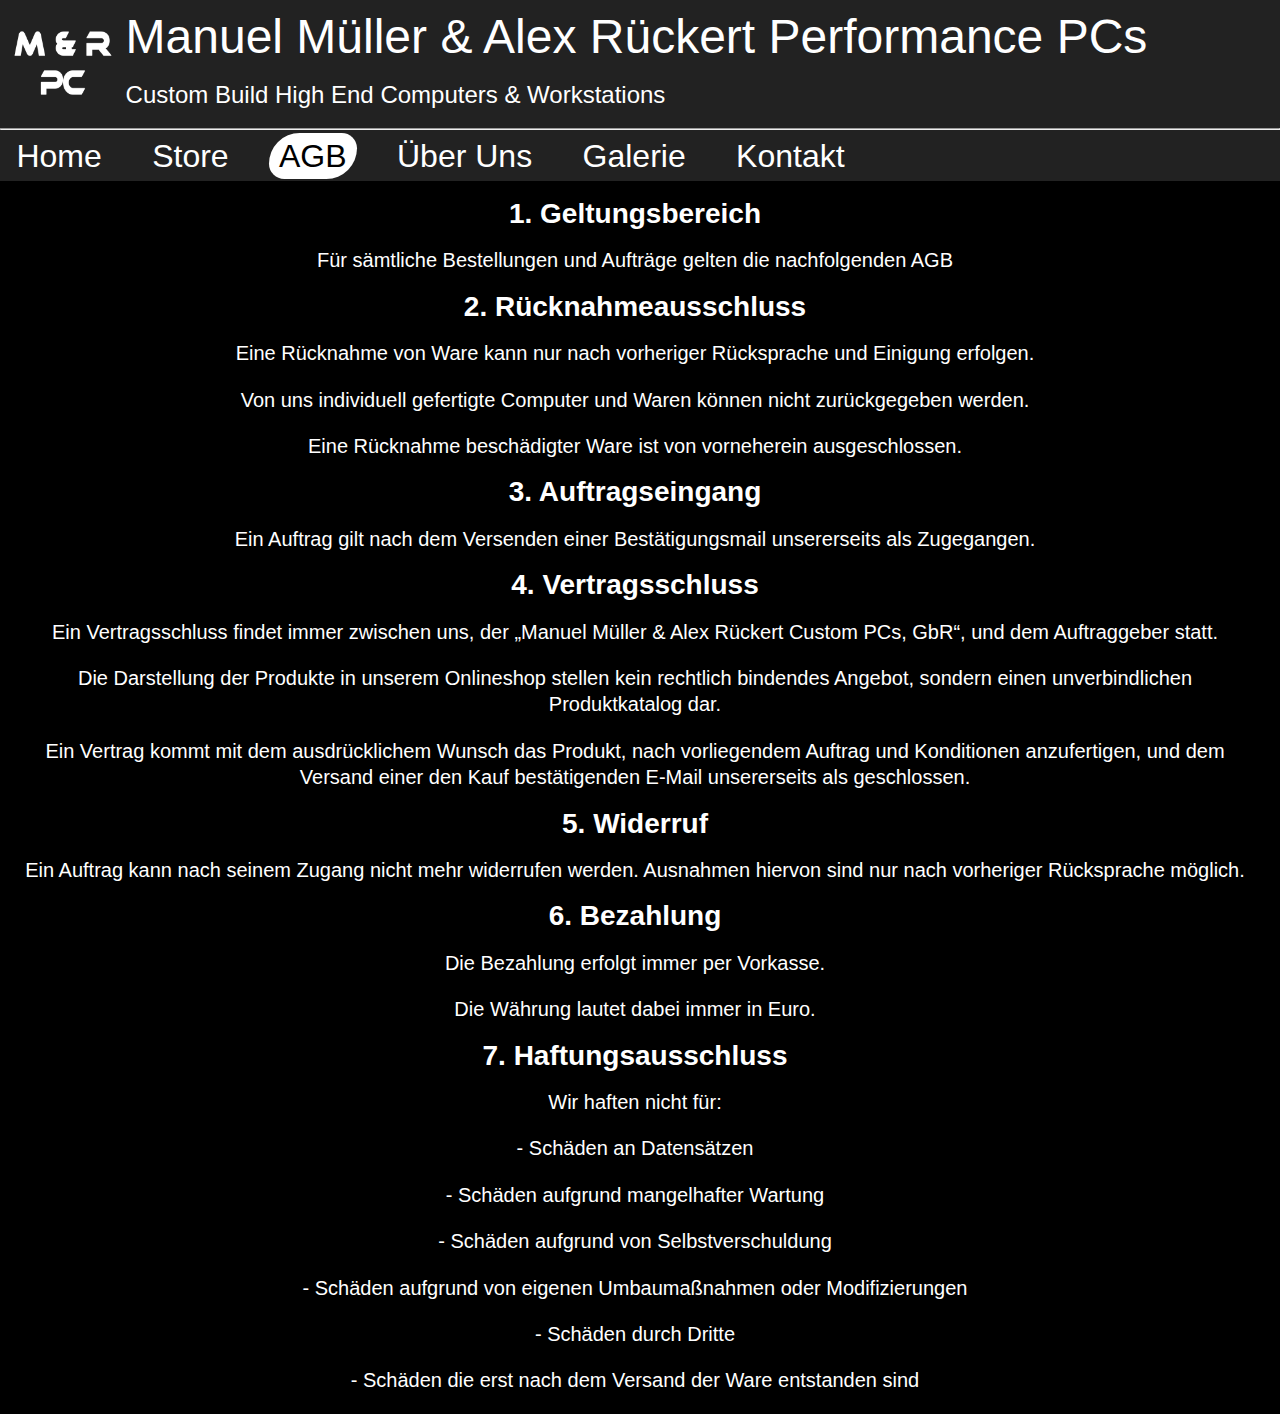
==== AGB.html @ c12ad868 "neue Seiten" ====
<html>

<!-- STARTSEITE -->
	
	<head>
		<link rel="canonical" href="http://www.mrpcs.de/index.html" />
		<title>MR PCs</title>
		<meta name="description" content="Wir bauen PCs nach Wunsch!">
		<meta name="keywords" content="Custom PC, Wasserkühlung, Computer, Gaming, PC, Performance, 
		MR, Design, preiswert, günstig, Leistung, Workstation">
		<meta http-equiv="language" content="de" />
		<meta http-equiv="Content-Type" content="text/html; charset=UTF-8">
		<meta name="author" content="Manuel Müller, Alex Rückert">
		<link rel="shortcut icon" type="image/x-icon" href="Bilder/M&R Logo.png" />
		<link rel="stylesheet" type="text/css" href="Style/Style.css"/>
	
	</head>
	
	<body>
		<div class="header">
			<div>
			<img class="bildlinks" src="Bilder/M&R white.png" alt="M&R Logo">
			<!-- h1 Überschrift 1 -->
				<div style="margin-left: 8%;">
				<h1 style="padding-top: 2%; white-space: nowrap;">Manuel Müller & Alex Rückert Performance PCs</h1>
				<!-- h2 Überschrift 2 -->
				<h2 style="white-space: nowrap;">Custom Build High End Computers & Workstations</h2>
				</div>
				<hr/>
			</div>
		<!-- Menüleiste -->
			<div class="menueleiste">
			<a href="index.html" class="class2">Home</a>
			<a href="Store.html" class="class2">Store</a>
			<a href="AGB.html" class="class1">AGB</a>
			<a href="UeberUns.html" class="class2">Über Uns</a>
			<a href="Galerie.html" class="class2">Galerie</a>
			<a href="Kontakt.html" class="class2">Kontakt</a>
			</div>
		</div>
		
		<div class="mittig">
		<p class="fett">1. Geltungsbereich</p>
		<p>Für sämtliche Bestellungen und Aufträge gelten die nachfolgenden AGB</p>
		<p class="fett">2. Rücknahmeausschluss</p>
		<p>Eine Rücknahme von Ware kann nur nach vorheriger Rücksprache und Einigung erfolgen.</p>
		<p>Von uns individuell gefertigte Computer und Waren können nicht zurückgegeben werden.</p>
		<p>Eine Rücknahme beschädigter Ware ist von vorneherein ausgeschlossen.</p>
		<p class="fett">3. Auftragseingang</p>
		<p>Ein Auftrag gilt nach dem Versenden einer Bestätigungsmail unsererseits als Zugegangen.</p>
		<p class="fett">4. Vertragsschluss</p>
		<p>Ein Vertragsschluss findet immer zwischen uns, der „Manuel Müller & Alex Rückert Custom PCs, GbR“, und dem Auftraggeber statt.</p>
		<p>Die Darstellung der Produkte in unserem Onlineshop stellen kein rechtlich bindendes Angebot, sondern einen unverbindlichen Produktkatalog dar.</p>
		<p>Ein Vertrag kommt mit dem ausdrücklichem Wunsch das Produkt, nach vorliegendem Auftrag und Konditionen anzufertigen, und dem Versand einer den Kauf bestätigenden E-Mail unsererseits als geschlossen.</p>
		<p class="fett">5. Widerruf</p>
		<p>Ein Auftrag kann nach seinem Zugang nicht mehr widerrufen werden. Ausnahmen hiervon sind nur nach vorheriger Rücksprache möglich.</p>
		<p class="fett">6. Bezahlung</p>
		<p>Die Bezahlung erfolgt immer per Vorkasse.</p>
		<p>Die Währung lautet dabei immer in Euro.</p>
		<p class="fett">7. Haftungsausschluss</p>
		<p>Wir haften nicht für:</p>
		<p>- Schäden an Datensätzen</p>
		<p>- Schäden aufgrund mangelhafter Wartung</p>
		<p>- Schäden aufgrund von Selbstverschuldung</p>
		<p>- Schäden aufgrund von eigenen Umbaumaßnahmen oder Modifizierungen</p>
		<p>- Schäden durch Dritte</p>
		<p>- Schäden die erst nach dem Versand der Ware entstanden sind</p>
		</div>
	</body>



</html>
---- Style/Style.css ----
/* --- T E X T --- */

/* Überschrift 1 */	
h1 {
	color: white;
	font-family: "Usual", "HelveticaNeue", "Helvetica Neue", Helvetica, Arial, sans-serif;
	text-align: left;
	font-size: 48px;
	font-style: normal;
	font-variant: normal;
	font-weight: 500;
	line-height: 26.4px;
}
/* Überschrift 2 */
h2 {
    color: white;
	font-family: "Usual", "HelveticaNeue", "Helvetica Neue", Helvetica, Arial, sans-serif;
	text-align: left;
	font-size: 24px;
	font-style: normal;
	font-variant: normal;
	font-weight: 500;
	line-height: 26.4px;
}
/* Standarttext für auf die Seite */
p {
	text-align: center;
	margin-bottom: 20px;
	margin-top: 20px;
	margin-left: 10px;
	margin-right: 20px;
	color: white;
	font-family: "Usual", "HelveticaNeue", "Helvetica Neue", Helvetica, Arial, sans-serif;
	font-size: 20px;
	font-style: normal;
	font-variant: normal;
	font-weight: 500;
	line-height: 26.4px;
	
}
/* großere Version des Standarttextes */
p.fett {
	text-align: center;
	margin-bottom: 20px;
	margin-top: 20px;
	margin-left: 10px;
	margin-right: 20px;
	color: white;
	font-family: "Usual", "HelveticaNeue", "Helvetica Neue", Helvetica, Arial, sans-serif;
	font-size: 28px;
	font-style: normal;
	font-variant: normal;
	font-weight: bold;
	line-height: 26.4px;
}
/* linksbündiger Text */
p.left {
	text-align: left;
}
/* rechtsbündiger Text */
p.right {
	text-align: right;
}

/* Links zu anderen Seiten... */
a {
	text-decoration: none;
	margin-right: 20px;
    color: white;
	font-family: "Usual", "HelveticaNeue", "Helvetica Neue", Helvetica, Arial, sans-serif;
	font-size: 24px;
	font-style: normal;
	font-variant: normal;
	font-weight: 500;
	line-height: 26.4px;
}
/* der aktuell selektierte Reiter in der Navigationsleiste */
a.class1 {
	font-size: 32px;
	color: black;
	margin-left: 0.5%;
}
/* alle anderen Reiter in der Navigationsleiste */
a.class2 {
	font-size: 32px;
	color: white;
	margin-left: 0.5%;
}
/* Standartverhalten des Links */
a.class1:link {
	padding-top: 5px;
	padding-bottom: 5px;
	padding-left: 10px;
	padding-right: 10px;
	border-radius: 40px 20px;
	text-decoration: none;
	background-color: white;
}
/* Standartverhalten des Links */
a.class2:link {
	padding-top: 5px;
	padding-bottom: 5px;
	padding-left: 10px;
	padding-right: 10px;
	border-radius: 40px 20px;
	text-decoration: none;
	color: white;
}
/* wenn der Mauszeiger auf den Link kommt */
a.class1:hover {
	padding-top: 5px;
	padding-bottom: 5px;
	padding-left: 10px;
	padding-right: 10px;
	border-radius: 40px 20px;
	color: white;
	text-decoration: none;
	background-color: blue;
}
/* wenn der Mauszeiger auf den Link kommt */
a.class2:hover {
	padding-top: 5px;
	padding-bottom: 5px;
	padding-left: 10px;
	padding-right: 10px;
	border-radius: 40px 20px;
	text-decoration: none;
	background-color: blue;
}

/* --- A L L G E M E I N --- */

/* fasst die Navigationsleiste zusammen */
.header {
	background-color: #222222;
	width: 100%;
	padding-bottom: 0.35%;
}
/* Logo neben der Überschrift */
.bildlinks {
	width: 100px;
	height: 100px;
	float: left;
	padding-top: 1%;
	padding-left: 1%;
	padding-right: 1%;
}
/* der Körper der Seite */
body {
	width: 100%;
	margin: 0px;
	background-color: black;
}
/* beinhaltet die verschieden Navigations-Reiter in der Navigationsleiste */
.menueleiste {
	padding-top: 5px;
	padding-bottom: 5px;
}
/* setzt Sachen mittig */
.mittig {
	margin-left: auto;
	margin-right: auto;
}

/* --- I N D E X --- */

/* beinhaltet Bild mit Text daneben auf der Indexseite */
.btcontainer {
	width: 900px;
	height: 320px;
	padding: 10px;
	margin-left: auto;
	margin-right: auto;
}
/* Bild mit Text auf der rechten Seite */
.bildmittextRechts {
	float: left;
	border-radius: 5px;
	width: 450px;
	margin-right: 20px;
}
/* Bild mit Text auf der linken Seite */
.bildmittextLinks {
	float: right;
	border-radius: 5px;
	width: 450px;
	margin-left: 20px;
}

/* --- S T O R E --- */


/* Box für das PC-Bild und Text im Store */
.pcOffer {
	text-align: center;
	width: 250px;
	margin: 50px;
}
/* Überschrift zum PC-Bild im Store */
.pcTitel {
	margin: 0;
	padding-top: 0.5%;
}
/* das PC-Bild in der Übersicht im Store */
.pcBild {
	float: top;
	display: block;
	margin-left: auto;
	margin-right: auto;
	padding-top: 1%;
	padding-bottom: 2%;
	width: 200px;
	height: 200px;
}
/* Unterhalb des PC-Bilds im Store */
.pcText {
	margin: 0;
}
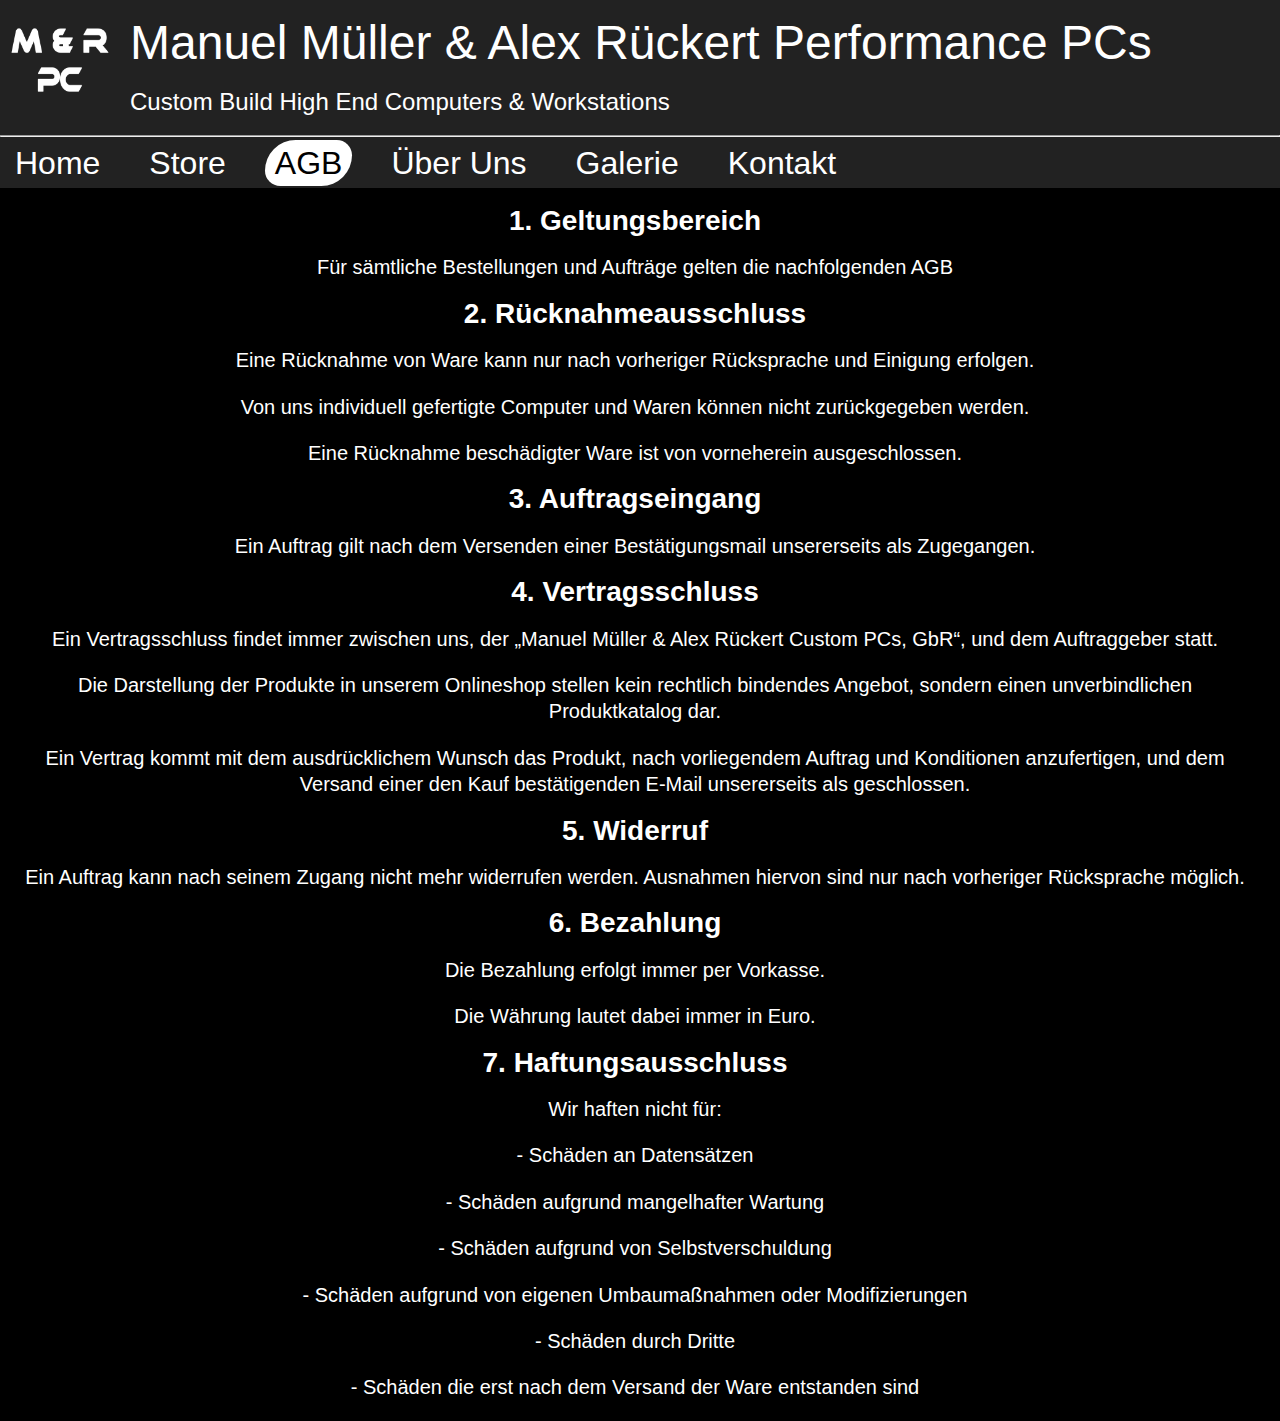
==== commit b4bf8e03: "more fixes" ====
--- a/AGB.html
+++ b/AGB.html
@@ -1,6 +1,6 @@
+<!DOCTYPE HTML PUBLIC "-//W3C//DTD HTML 4.01 Transitional//EN">
+
 <html>
-
-<!-- STARTSEITE -->
 	
 	<head>
 		<link rel="canonical" href="http://www.mrpcs.de/index.html" />
@@ -21,8 +21,8 @@
 			<div>
 			<img class="bildlinks" src="Bilder/M&R white.png" alt="M&R Logo">
 			<!-- h1 Überschrift 1 -->
-				<div style="margin-left: 8%;">
-				<h1 style="padding-top: 2%; white-space: nowrap;">Manuel Müller & Alex Rückert Performance PCs</h1>
+				<div style="padding-left: 130px;">
+				<h1 style="padding-top: 30px; white-space: nowrap;">Manuel Müller & Alex Rückert Performance PCs</h1>
 				<!-- h2 Überschrift 2 -->
 				<h2 style="white-space: nowrap;">Custom Build High End Computers & Workstations</h2>
 				</div>
--- a/Style/Style.css
+++ b/Style/Style.css
@@ -78,13 +78,13 @@
 a.class1 {
 	font-size: 32px;
 	color: black;
-	margin-left: 0.5%;
+	margin-left: 5px;
 }
 /* alle anderen Reiter in der Navigationsleiste */
 a.class2 {
 	font-size: 32px;
 	color: white;
-	margin-left: 0.5%;
+	margin-left: 5px;
 }
 /* Standartverhalten des Links */
 a.class1:link {
@@ -134,16 +134,17 @@
 .header {
 	background-color: #222222;
 	width: 100%;
-	padding-bottom: 0.35%;
+	padding-bottom: 5px;
 }
 /* Logo neben der Überschrift */
 .bildlinks {
 	width: 100px;
 	height: 100px;
 	float: left;
-	padding-top: 1%;
-	padding-left: 1%;
-	padding-right: 1%;
+	padding-top: 10px;
+	padding-left: 10px;
+	padding-right: 10px;
+	padding-bottom: 10px;
 }
 /* der Körper der Seite */
 body {
@@ -199,7 +200,7 @@
 /* Überschrift zum PC-Bild im Store */
 .pcTitel {
 	margin: 0;
-	padding-top: 0.5%;
+	padding-top: 5px;
 }
 /* das PC-Bild in der Übersicht im Store */
 .pcBild {
@@ -207,8 +208,8 @@
 	display: block;
 	margin-left: auto;
 	margin-right: auto;
-	padding-top: 1%;
-	padding-bottom: 2%;
+	padding-top: 10px;
+	padding-bottom: 20px;
 	width: 200px;
 	height: 200px;
 }
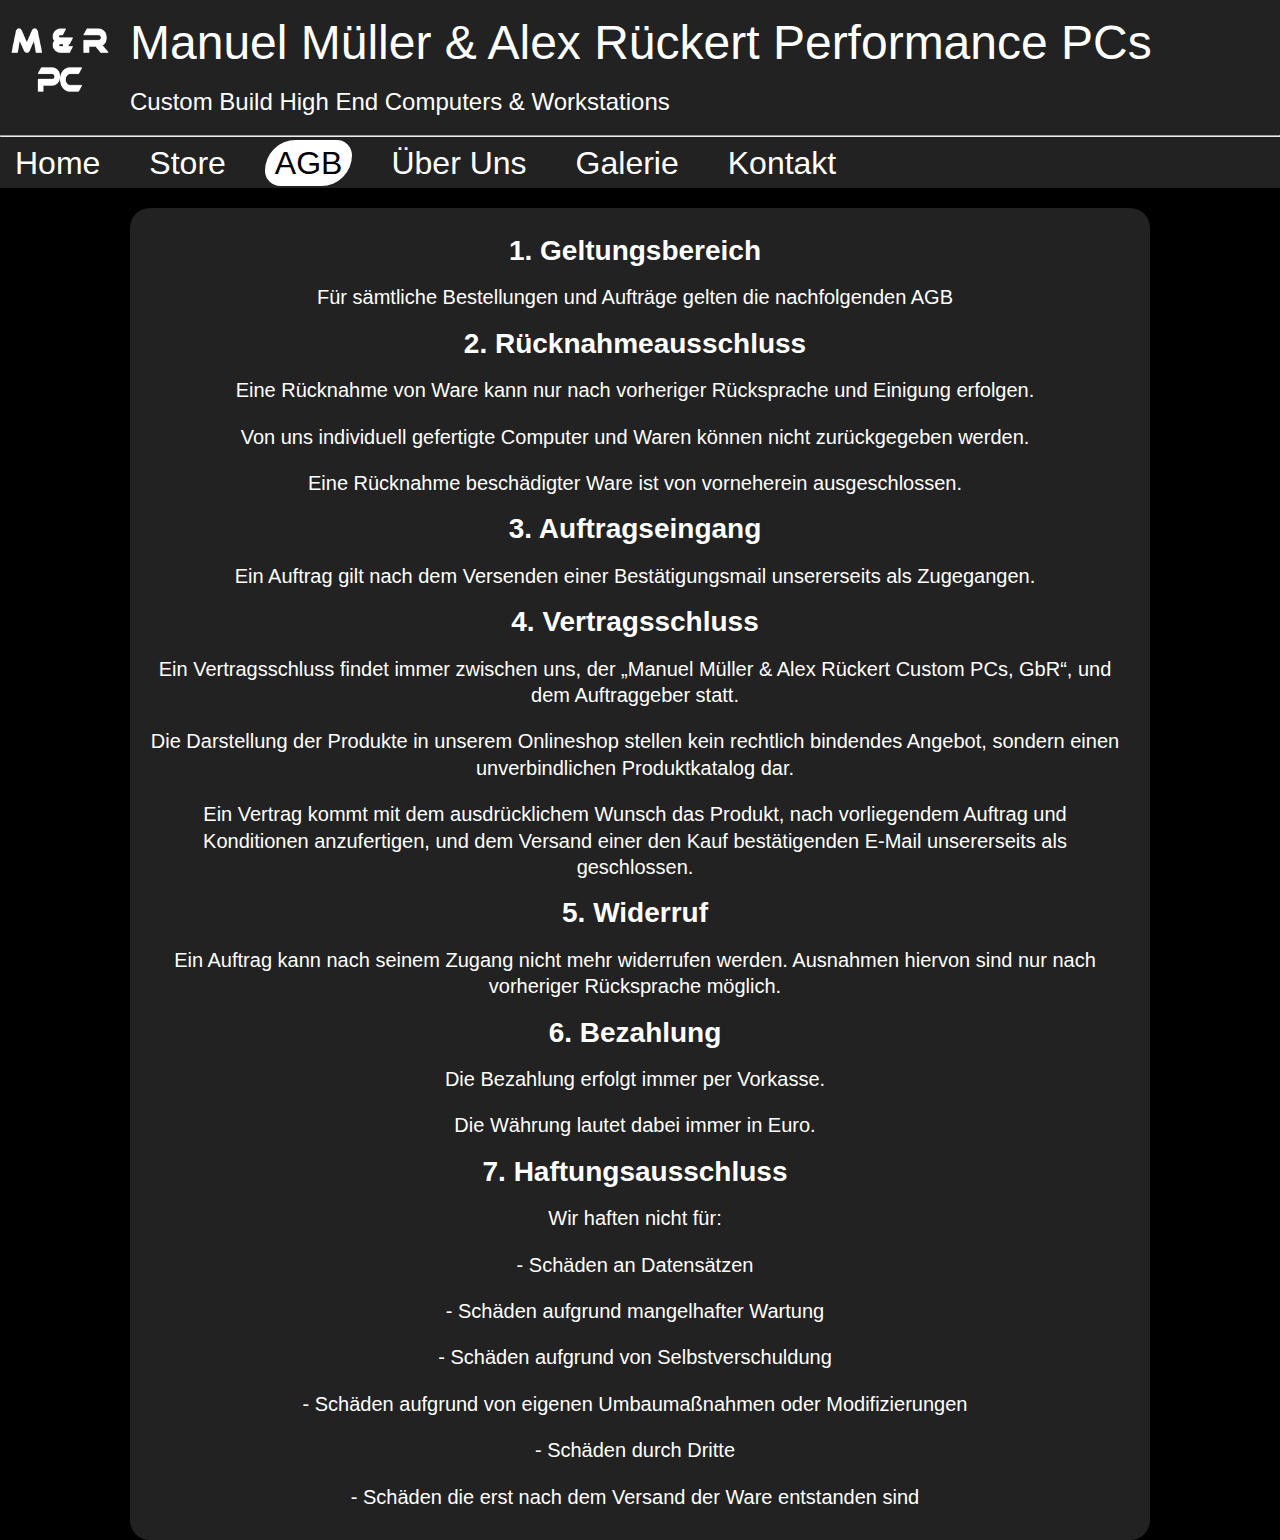
==== commit 41a11eb0: "agb umgestaltet" ====
--- a/AGB.html
+++ b/AGB.html
@@ -39,7 +39,8 @@
 			</div>
 		</div>
 		
-		<div class="mittig">
+		<div style="width: 1000px; margin-left: auto; margin-right: auto; 
+					background-color: #222222; padding: 10px; margin-top: 20px; border-radius: 20px;">
 		<p class="fett">1. Geltungsbereich</p>
 		<p>Für sämtliche Bestellungen und Aufträge gelten die nachfolgenden AGB</p>
 		<p class="fett">2. Rücknahmeausschluss</p>
--- a/Style/Style.css
+++ b/Style/Style.css
@@ -216,4 +216,7 @@
 /* Unterhalb des PC-Bilds im Store */
 .pcText {
 	margin: 0;
-}+}
+
+/* --- A G B --- */
+
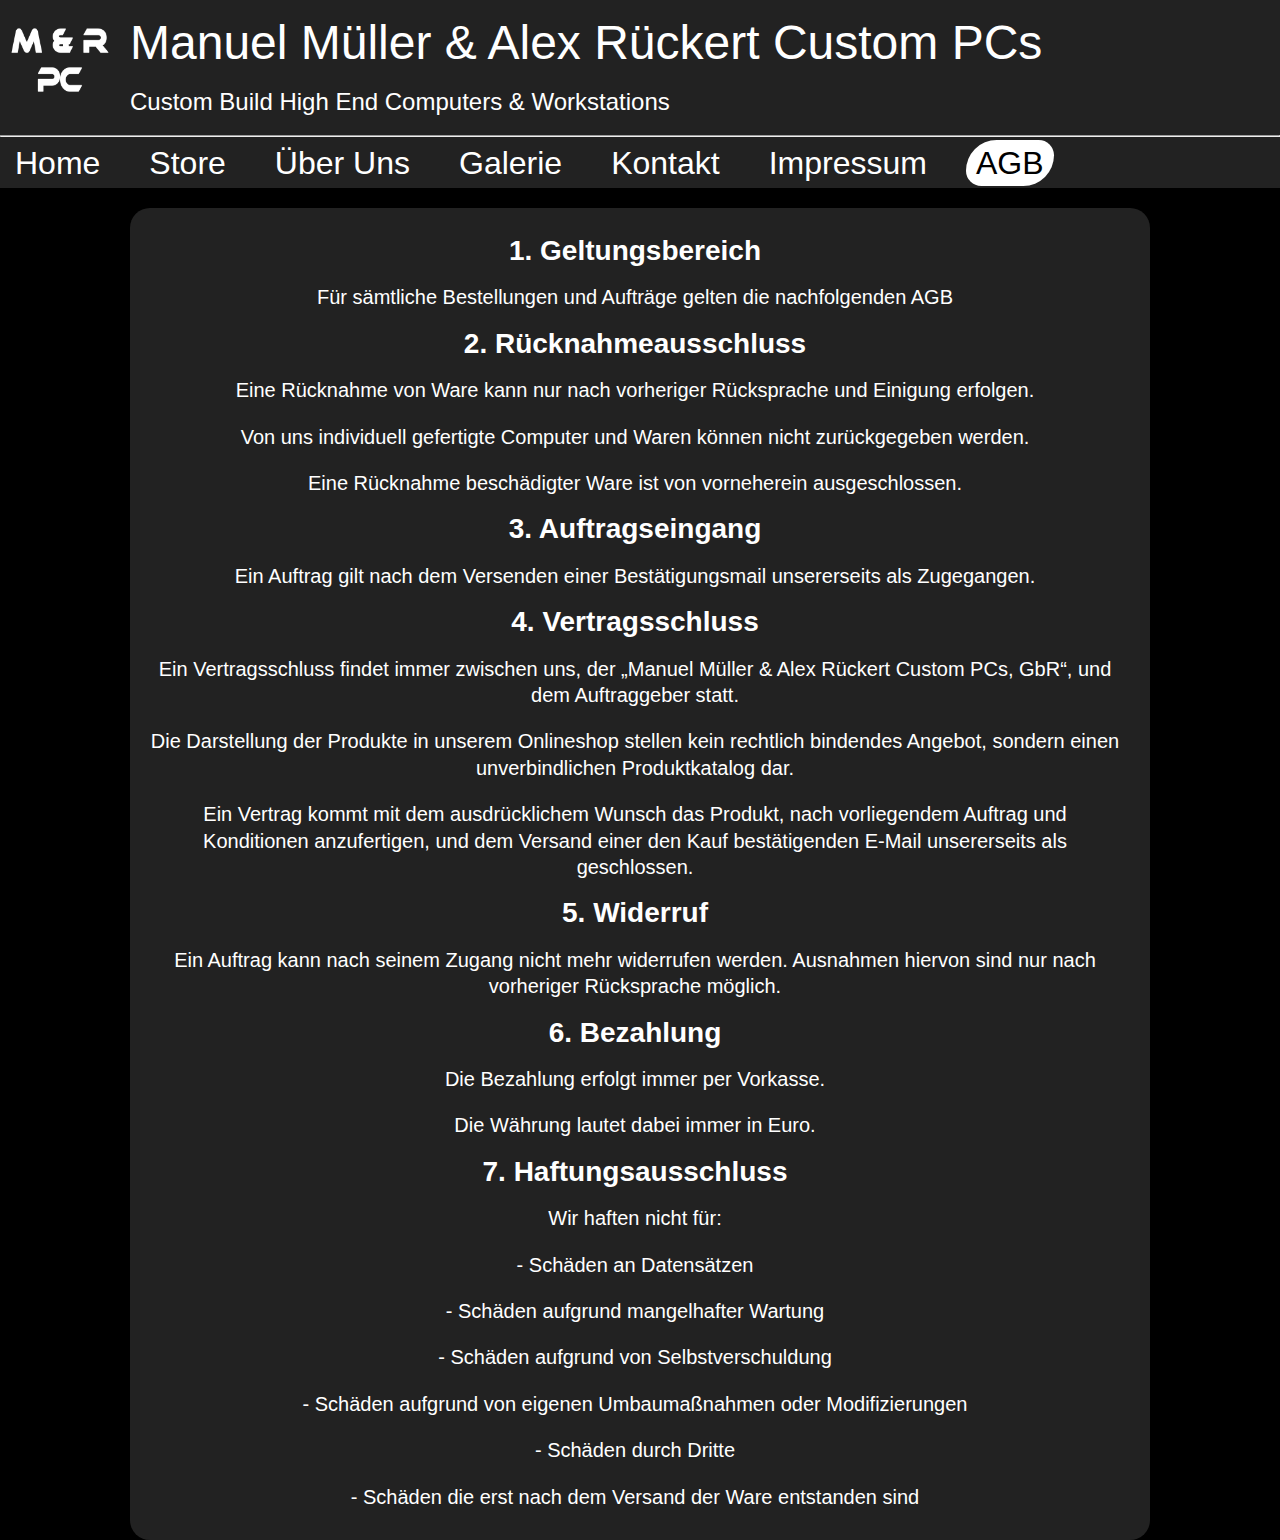
==== commit 035bc9ad: "impressum und namen gefixt" ====
--- a/AGB.html
+++ b/AGB.html
@@ -22,7 +22,7 @@
 			<img class="bildlinks" src="Bilder/M&R white.png" alt="M&R Logo">
 			<!-- h1 Überschrift 1 -->
 				<div style="padding-left: 130px;">
-				<h1 style="padding-top: 30px; white-space: nowrap;">Manuel Müller & Alex Rückert Performance PCs</h1>
+				<h1 style="padding-top: 30px; white-space: nowrap;">Manuel Müller & Alex Rückert Custom PCs</h1>
 				<!-- h2 Überschrift 2 -->
 				<h2 style="white-space: nowrap;">Custom Build High End Computers & Workstations</h2>
 				</div>
@@ -32,10 +32,11 @@
 			<div class="menueleiste">
 			<a href="index.html" class="class2">Home</a>
 			<a href="Store.html" class="class2">Store</a>
-			<a href="AGB.html" class="class1">AGB</a>
 			<a href="UeberUns.html" class="class2">Über Uns</a>
 			<a href="Galerie.html" class="class2">Galerie</a>
 			<a href="Kontakt.html" class="class2">Kontakt</a>
+			<a href="Impressum.html" class="class2">Impressum</a>
+			<a href="AGB.html" class="class1">AGB</a>
 			</div>
 		</div>
 		
--- a/Style/Style.css
+++ b/Style/Style.css
@@ -36,7 +36,6 @@
 	font-variant: normal;
 	font-weight: 500;
 	line-height: 26.4px;
-	
 }
 /* großere Version des Standarttextes */
 p.fett {
@@ -60,6 +59,21 @@
 /* rechtsbündiger Text */
 p.right {
 	text-align: right;
+}
+
+p.personTitel {
+	text-align: center;
+	margin-bottom: 20px;
+	margin-top: 0px;
+	margin-left: 0px;
+	margin-right: 0px;
+	color: white;
+	font-family: "Usual", "HelveticaNeue", "Helvetica Neue", Helvetica, Arial, sans-serif;
+	font-size: 36px;
+	font-style: normal;
+	font-variant: normal;
+	font-weight: 500;
+	line-height: 26.4px;
 }
 
 /* Links zu anderen Seiten... */
@@ -193,6 +207,9 @@
 
 /* Box für das PC-Bild und Text im Store */
 .pcOffer {
+	background-color: #222222;
+	padding: 5px;
+	border-radius: 10px;
 	text-align: center;
 	width: 250px;
 	margin: 50px;
@@ -220,3 +237,28 @@
 
 /* --- A G B --- */
 
+
+/* --- Ü B E R  U N S --- */
+
+.person {
+	background-color: #222222;
+	padding: 20px;
+	border-radius: 10px;
+	text-align: center;
+	height: 850px;
+	width: 400px;
+	margin: 50px;
+}
+
+/* --- I M P R E S S U M --- */
+
+.impressum {
+	background-color: #222222;
+	padding: 20px;
+	border-radius: 10px;
+	text-align: left;
+	width: 500px;
+	margin: 50px;
+}
+
+
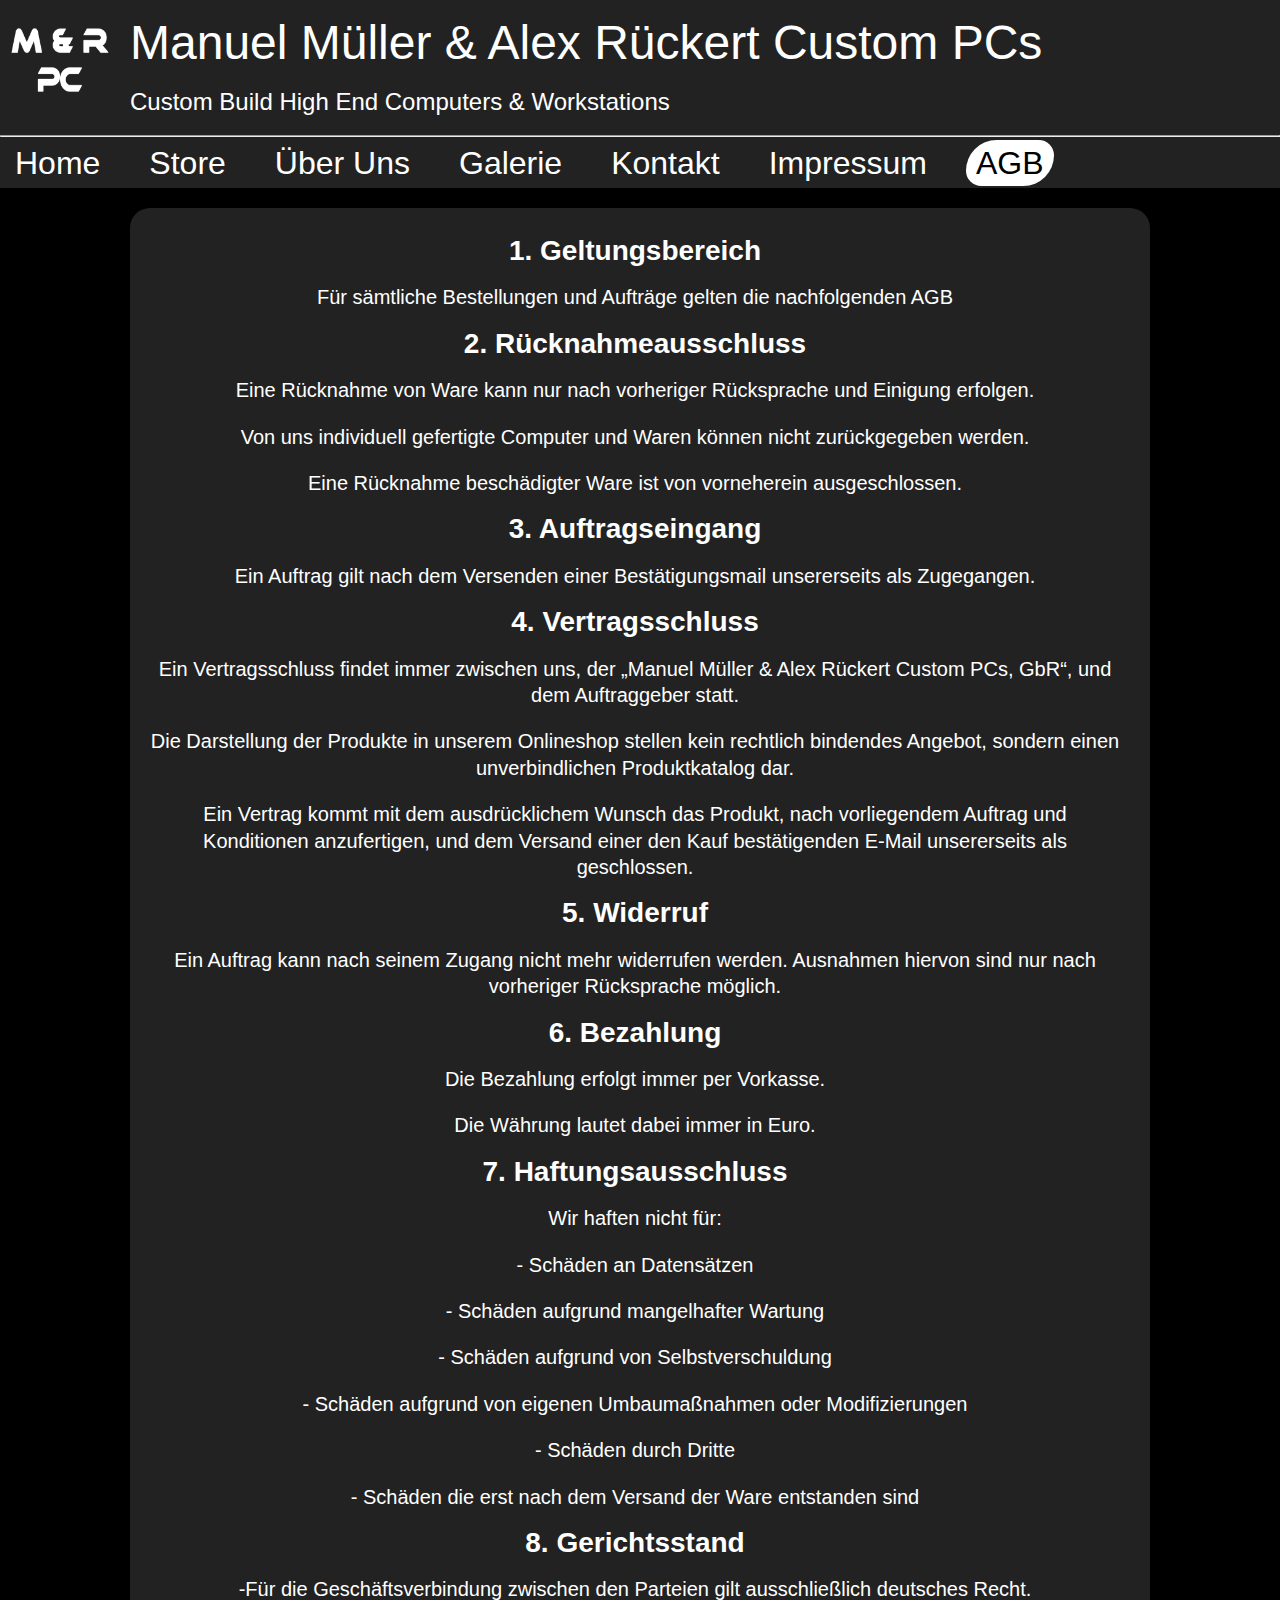
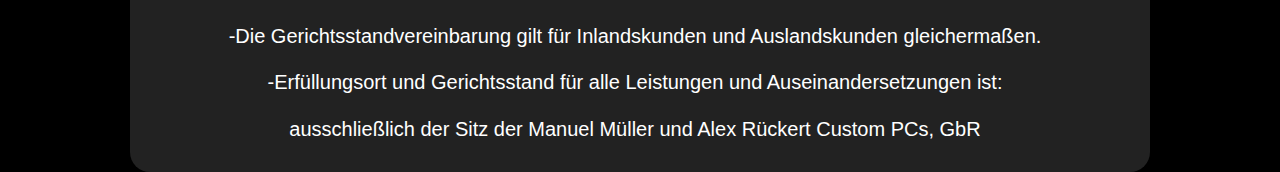
==== commit e7c1062e: "Gerichtsstand" ====
--- a/AGB.html
+++ b/AGB.html
@@ -67,6 +67,11 @@
 		<p>- Schäden aufgrund von eigenen Umbaumaßnahmen oder Modifizierungen</p>
 		<p>- Schäden durch Dritte</p>
 		<p>- Schäden die erst nach dem Versand der Ware entstanden sind</p>
+		<p class="fett">8. Gerichtsstand</p>
+		<p>-Für die Geschäftsverbindung zwischen den Parteien gilt ausschließlich deutsches Recht.</p>
+		<p>-Die Gerichtsstandvereinbarung gilt für Inlandskunden und Auslandskunden gleichermaßen.</p>
+		<p>-Erfüllungsort und Gerichtsstand für alle Leistungen und Auseinandersetzungen ist:</p>
+		<p>ausschließlich der Sitz der Manuel Müller und Alex Rückert Custom PCs, GbR</p> 
 		</div>
 	</body>
 
--- a/Style/Style.css
+++ b/Style/Style.css
@@ -70,6 +70,21 @@
 	color: white;
 	font-family: "Usual", "HelveticaNeue", "Helvetica Neue", Helvetica, Arial, sans-serif;
 	font-size: 36px;
+	font-style: normal;
+	font-variant: normal;
+	font-weight: 500;
+	line-height: 26.4px;
+}
+
+p.fheader {
+	text-align: center;
+	margin-bottom: 10px;
+	margin-top: 10px;
+	margin-left: 10px;
+	margin-right: 20px;
+	color: white;
+	font-family: "Usual", "HelveticaNeue", "Helvetica Neue", Helvetica, Arial, sans-serif;
+	font-size: 48px;
 	font-style: normal;
 	font-variant: normal;
 	font-weight: 500;
@@ -180,6 +195,12 @@
 /* --- I N D E X --- */
 
 /* beinhaltet Bild mit Text daneben auf der Indexseite */
+.mittigIndex {
+	margin-top: 40px;
+	margin-left: auto;
+	margin-right: auto;
+}
+
 .btcontainer {
 	width: 900px;
 	height: 320px;
@@ -204,6 +225,18 @@
 
 /* --- S T O R E --- */
 
+table.storeT {
+	border-collapse: collapse;
+	border-color: black;
+	margin-left: auto; 
+	margin-right: auto; 
+	margin-top: 40px; 
+	background-color: #222222;
+}
+td {
+	border:2px solid black;
+}
+
 
 /* Box für das PC-Bild und Text im Store */
 .pcOffer {
@@ -235,10 +268,53 @@
 	margin: 0;
 }
 
+/* Das Kontaktformular */
+.kontaktformular {
+  background-color: #222222;
+  border-radius: 10px;
+  width: 400px; /* Breite des Formulars */
+  padding-left: 20px;
+  padding-right: 20px;
+  padding-bottom: 10px;
+  margin-top: 40px;
+  margin-left: auto;
+  margin-right: auto;
+}
+ 
+form {
+  
+}
+
+input#absender,
+textarea {
+  width: 400px;
+  border: 1px solid #8c8c8c;
+  margin-bottom: 1em;
+}
+textarea {
+  height: 12em;
+}
+input:focus,
+textarea:focus {
+  background-color: #d9d9d9;
+}
+
 /* --- A G B --- */
 
 
 /* --- Ü B E R  U N S --- */
+
+.einleitung {
+	margin-left: auto;
+	margin-right: auto;
+	background-color: #222222;
+	padding: 20px;
+	border-radius: 10px;
+	text-align: left;
+	width: 950px;
+	margin-top: 50px;
+	margin-bottom: 0px;
+}
 
 .person {
 	background-color: #222222;
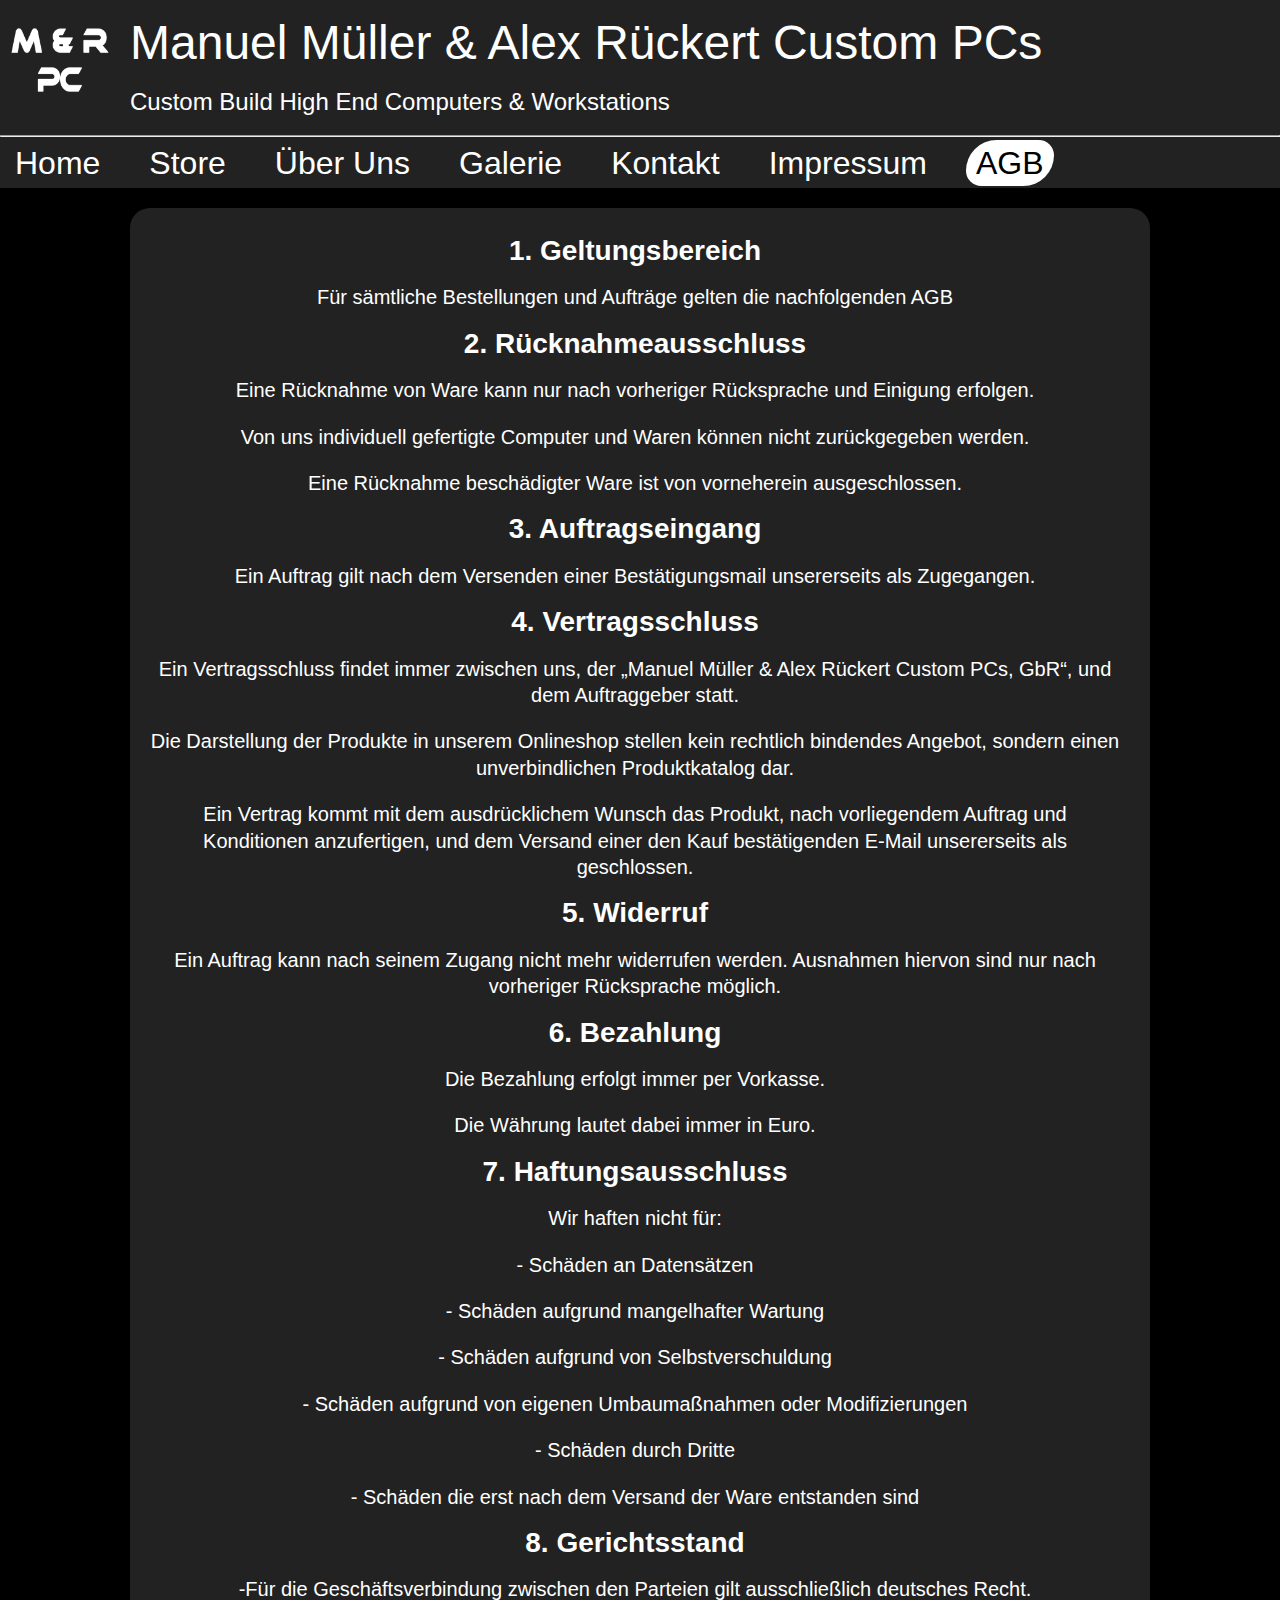
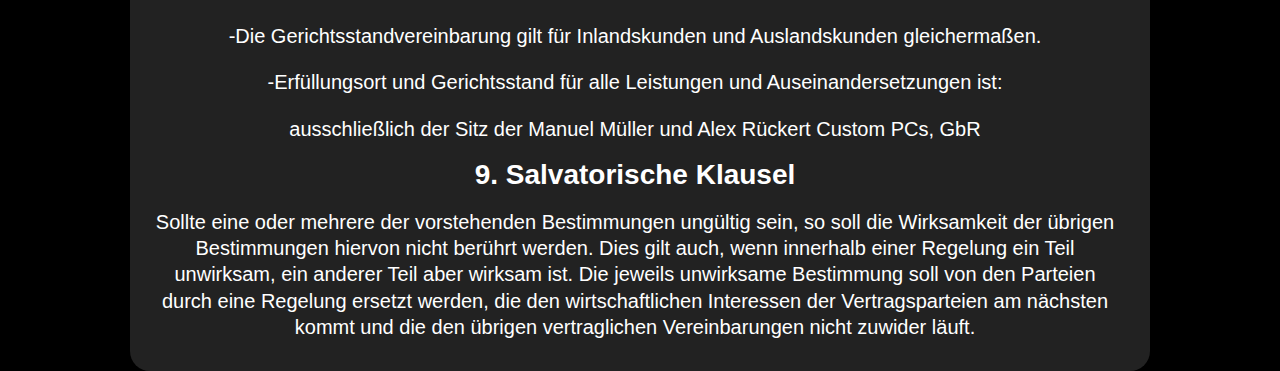
==== commit 3f945113: "Salvatorische Klausel" ====
--- a/AGB.html
+++ b/AGB.html
@@ -72,6 +72,14 @@
 		<p>-Die Gerichtsstandvereinbarung gilt für Inlandskunden und Auslandskunden gleichermaßen.</p>
 		<p>-Erfüllungsort und Gerichtsstand für alle Leistungen und Auseinandersetzungen ist:</p>
 		<p>ausschließlich der Sitz der Manuel Müller und Alex Rückert Custom PCs, GbR</p> 
+		<p class="fett">9. Salvatorische Klausel</p>
+		<p>	Sollte eine oder mehrere der vorstehenden Bestimmungen ungültig sein, so soll die Wirksamkeit 
+			der übrigen Bestimmungen hiervon nicht berührt werden. Dies gilt auch, wenn innerhalb 
+			einer Regelung ein Teil unwirksam, ein anderer Teil aber wirksam ist. Die jeweils 
+			unwirksame Bestimmung soll von den Parteien durch eine Regelung ersetzt werden, die 
+			den wirtschaftlichen Interessen der Vertragsparteien am nächsten kommt und die den 
+			übrigen vertraglichen Vereinbarungen nicht zuwider läuft.</p>
+			
 		</div>
 	</body>
 
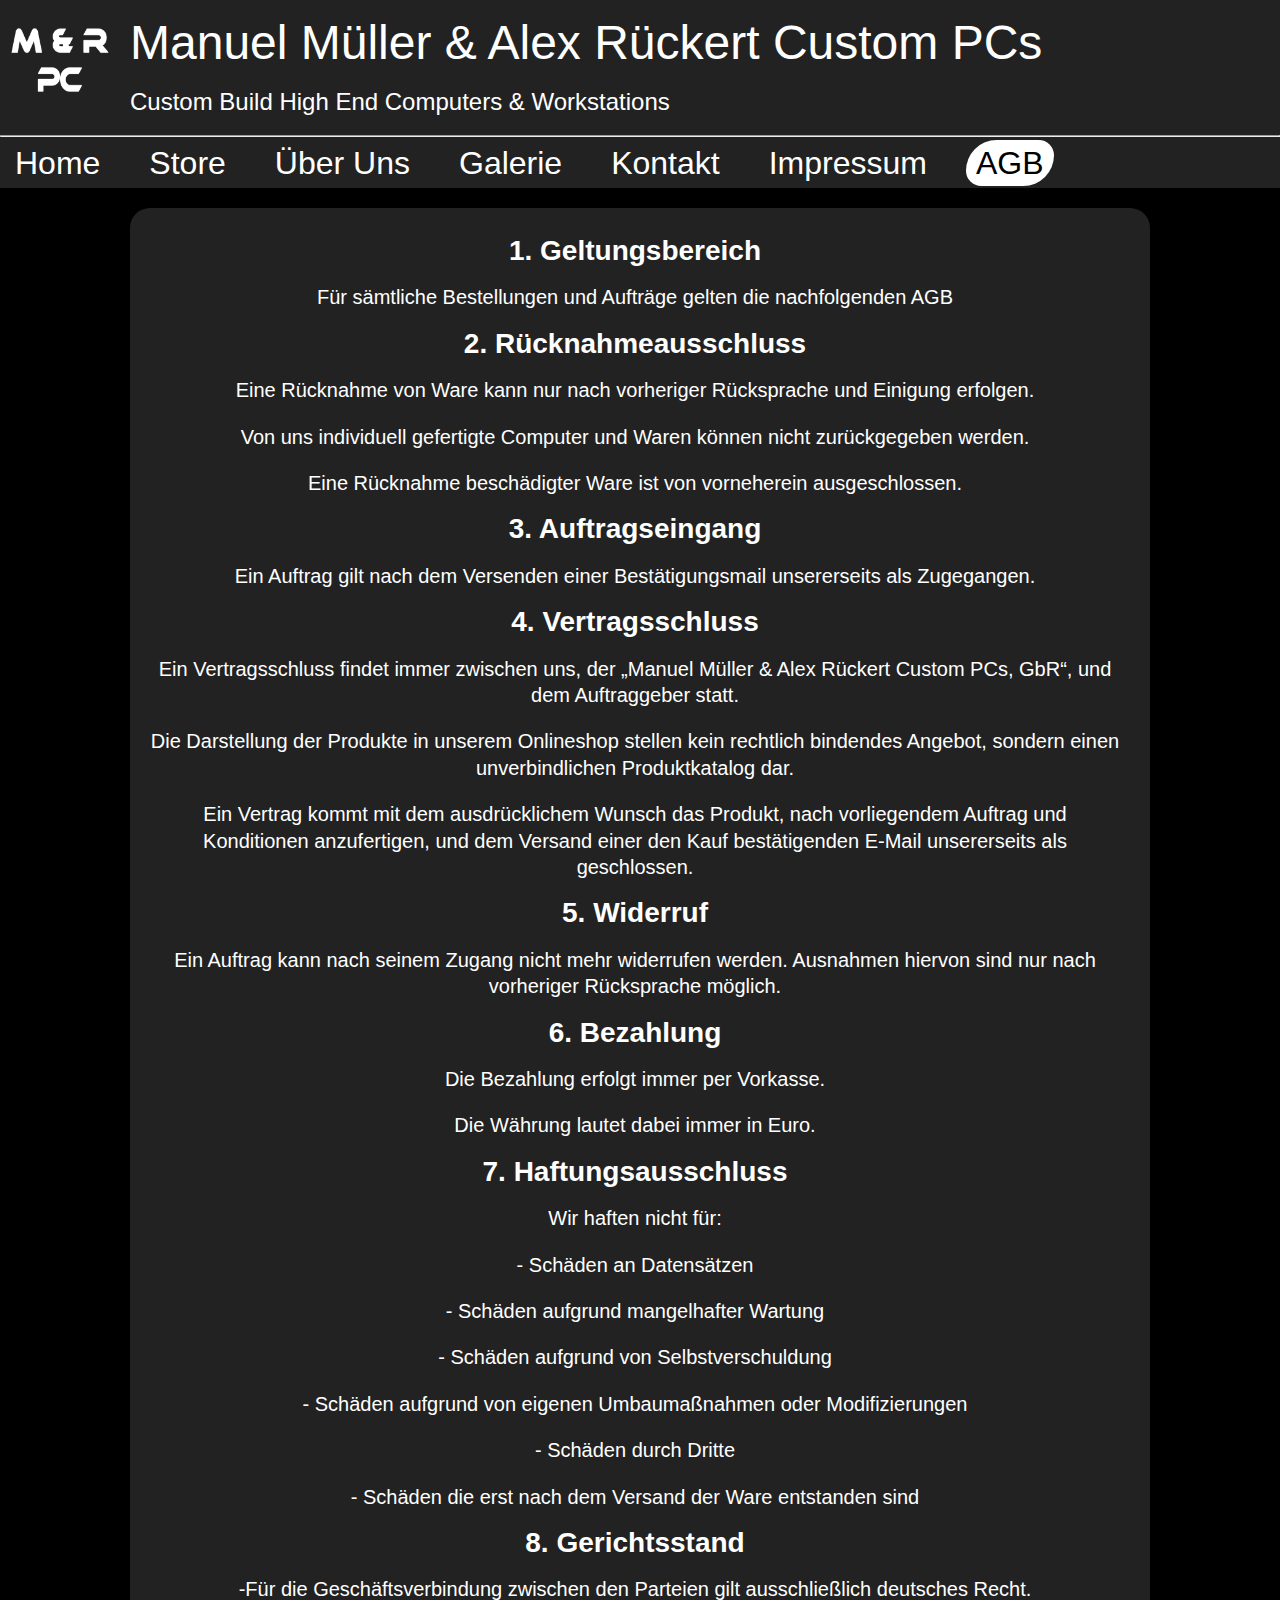
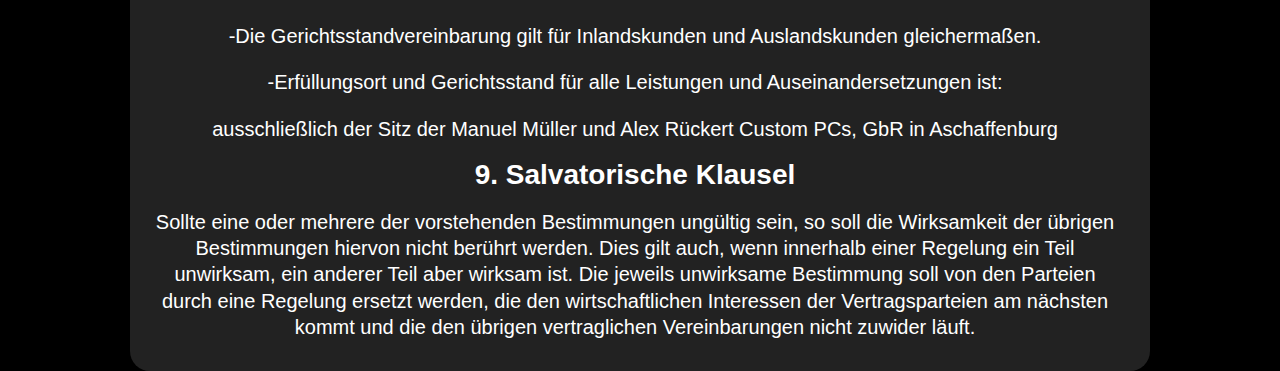
==== commit 0a3f3a47: "-" ====
--- a/AGB.html
+++ b/AGB.html
@@ -71,7 +71,7 @@
 		<p>-Für die Geschäftsverbindung zwischen den Parteien gilt ausschließlich deutsches Recht.</p>
 		<p>-Die Gerichtsstandvereinbarung gilt für Inlandskunden und Auslandskunden gleichermaßen.</p>
 		<p>-Erfüllungsort und Gerichtsstand für alle Leistungen und Auseinandersetzungen ist:</p>
-		<p>ausschließlich der Sitz der Manuel Müller und Alex Rückert Custom PCs, GbR</p> 
+		<p>ausschließlich der Sitz der Manuel Müller und Alex Rückert Custom PCs, GbR in Aschaffenburg</p> 
 		<p class="fett">9. Salvatorische Klausel</p>
 		<p>	Sollte eine oder mehrere der vorstehenden Bestimmungen ungültig sein, so soll die Wirksamkeit 
 			der übrigen Bestimmungen hiervon nicht berührt werden. Dies gilt auch, wenn innerhalb 
